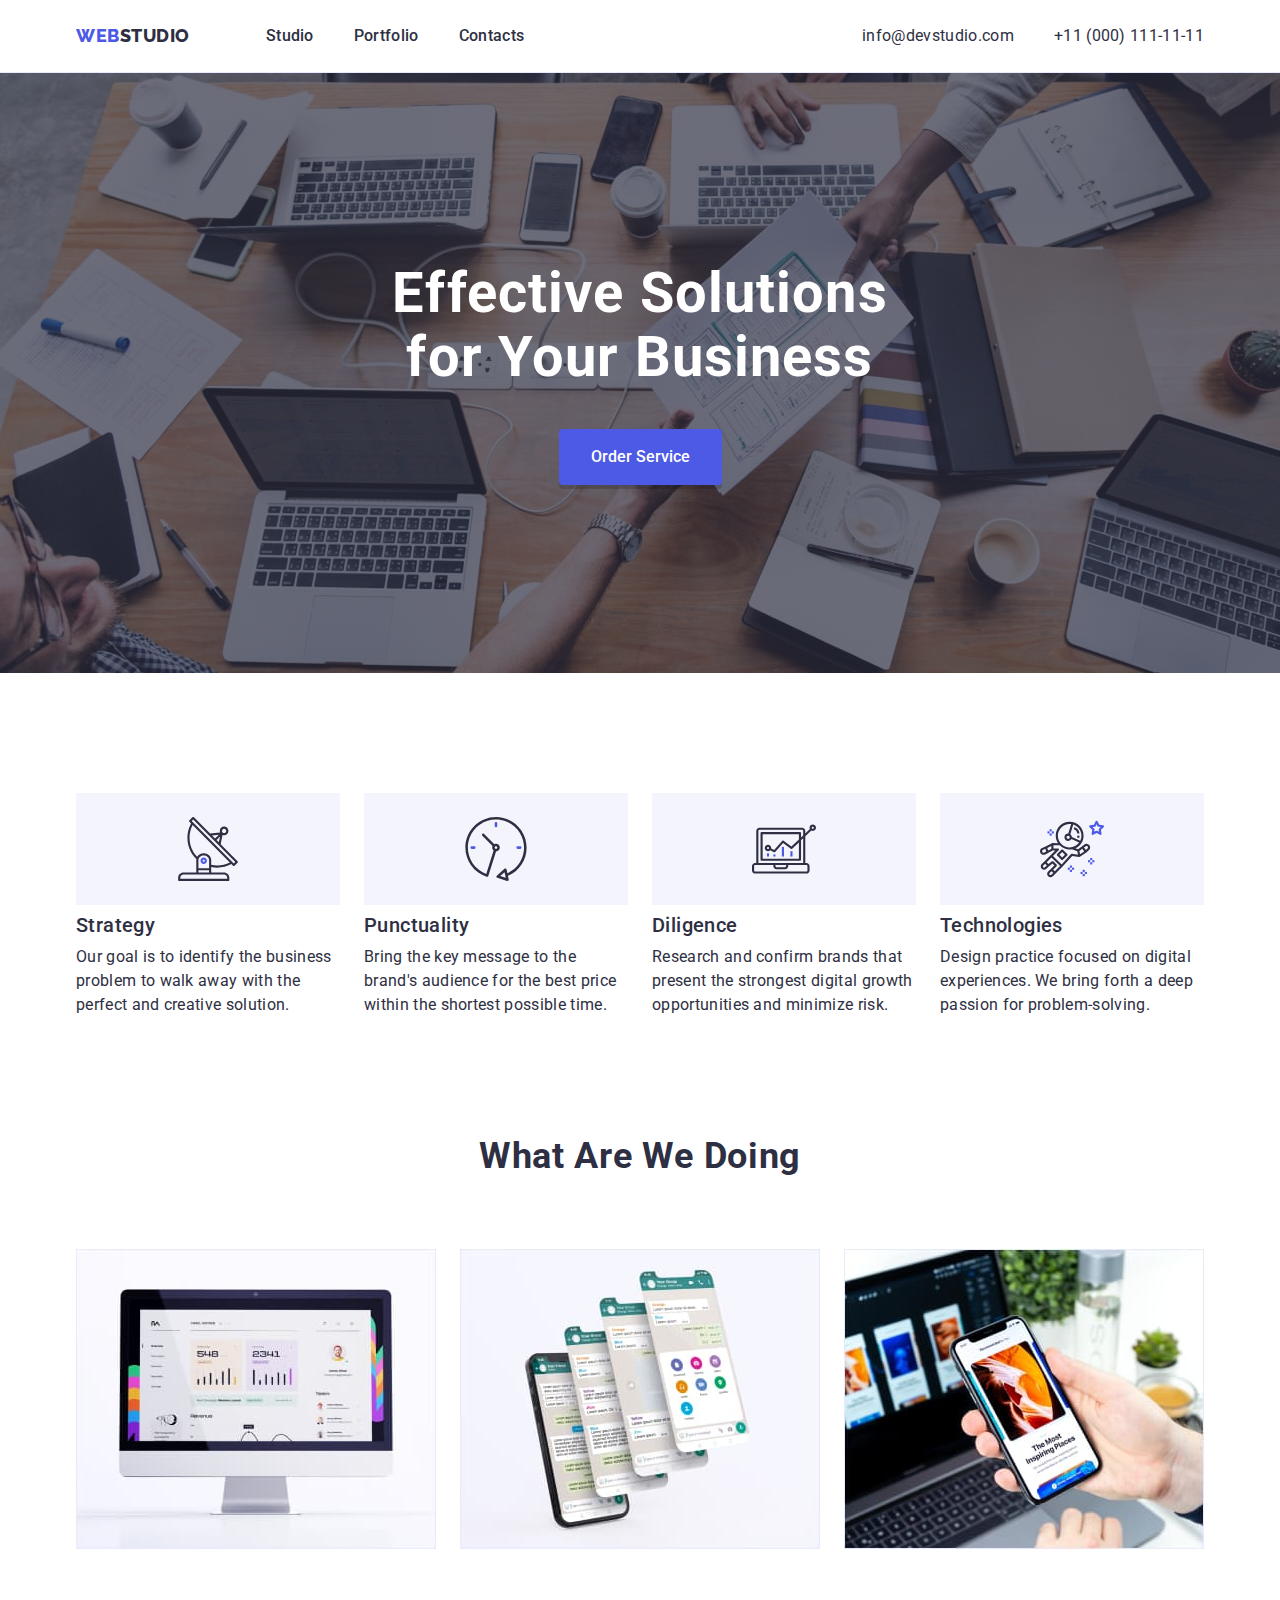
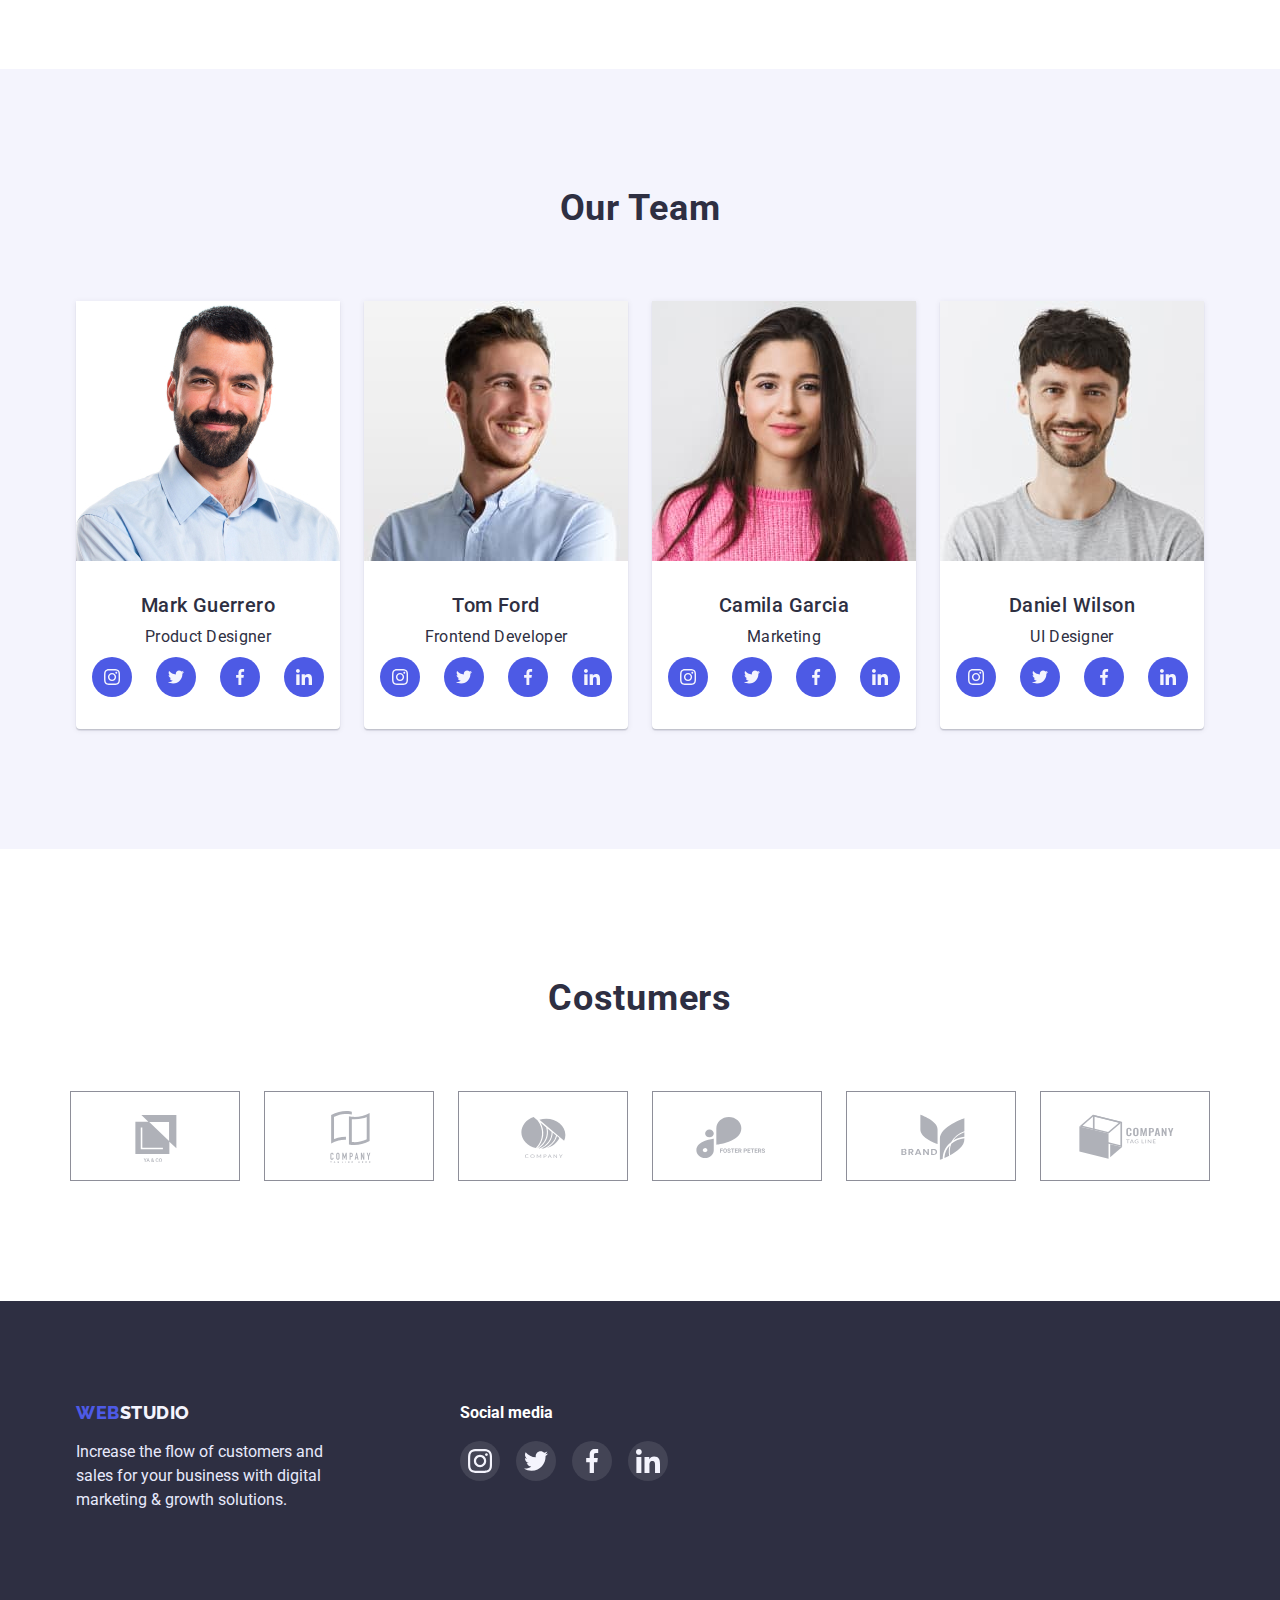
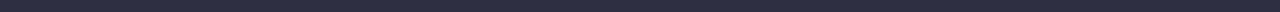
==== index.html @ dcc98bd8 "finish 04" ====
<!DOCTYPE html>
<html lang="en">
<head>
    <meta charset="UTF-8">
    <meta http-equiv="X-UA-Compatible" content="IE=edge">
    <meta name="viewport" content="width=device-width, initial-scale=1.0">
    <title>WebStudio</title>
    <link rel="preconnect" href="https://fonts.googleapis.com">
    <link rel="preconnect" href="https://fonts.gstatic.com" crossorigin>
    <link href="https://fonts.googleapis.com/css2?family=Raleway:wght@800&family=Roboto:wght@400;500;700;900&display=swap"
        rel="stylesheet">  
    <link rel="stylesheet" href="https://cdnjs.cloudflare.com/ajax/libs/modern-normalize/1.0.0/modern-normalize.min.css" >
    <link rel="stylesheet" href="./css/styles.css">
</head>
<body>
    <header class="head">
        <div class="container head-content ">
            <nav class="nav-content">
                <a class="logo link" href="./index.html"><span class="logo-web"> Web</span>Studio</a>
                <ul class="nav-list list">
                    <li class="nav-item"> <a class="link" href="">Studio</a></li>
                    <li class="nav-item"> <a class="link" href="./portfolio.html">Portfolio</a></li>
                    <li class="nav-item"> <a class="link" href="">Contacts</a></li>
                </ul>
            </nav>
            <address class="contacts list ">
                <ul class="contacts-list ">
                    <li class="contacts-item"> <a class="link mail" href="mailto:info@devstudio.com">info@devstudio.com</a></li>
                    <li class="contacts-item"><a class="link tel" href="tel:+110001111111">+11 (000) 111-11-11</a></li>
                </ul>
            </address>
        </div>
    </header>
    <main class="main-studio">
        <section class="hero">
            <div class="container hero-content">
                <h1 class="hero-title">Effective Solutions for Your Business</h1>
                <button class="hero-button " type="button">Order Service </button> 
            </div>
        </section>
        <section class="main-content">
            <section class="features">
                <div class="container ">
                    <h2 hidden>features</h2>
                    <ul class="features-list list">
                        <li class="features-item"> 
                            <div class="features-content-icon">
                            <svg class="features-icon" >
                                <use href="./images/sprite.svg#icon-antenna-1" width="64" height="64"></use>
                            </svg>
                            </div>
                            <h3 class="features-title">Strategy</h3>
                            <p class="features-subtitle">Our goal is to identify the business
                            problem to walk away with the perfect and creative solution.</p>
                        </li>
                        <li class="features-item">
                            <div class="features-content-icon">
                                <svg class="features-icon">
                                    <use href="./images/sprite.svg#icon-clock-1" width="64" height="64"></use>
                                </svg>
                            </div>
                            <h3 class="features-title">Punctuality</h3>
                            <p class="features-subtitle">Bring the key message to the brand's audience for the best price within the shortest possible time.</p>
                        </li>
                        <li class="features-item">
                            <div class="features-content-icon">
                                <svg class="features-icon">
                                    <use href="./images/sprite.svg#icon-diagram-1" width="64" height="64"></use>
                                </svg>
                            </div>
                            <h3 class="features-title">Diligence</h3>
                            <p class="features-subtitle">Research and confirm brands that present the strongest digital growth opportunities and minimize risk.</p>
                        </li>
                        <li class="features-item">
                           <div class="features-content-icon">
                                <svg class="features-icon">
                                    <use href="./images/sprite.svg#icon-astronaut-1" width="64" height="64"></use>
                                </svg>
                            </div>
                            <h3 class="features-title">Technologies</h3>
                            <p class="features-subtitle">Design practice focused on digital experiences. We bring forth a deep passion for problem-solving.</p>
                        </li>
                    </ul>
                </div>
            </section>
            <section class="work">
                <div class="container">
                    <h2 class="work-title">What are we doing</h2>
                    <ul class="work-list list">
                        <li class="work-item">
                            <img src="./images/work/comp.jpg" alt="computer" width="360" >
                        </li>
                        <li class="work-item">
                            <img src="./images/work/Rectangle.jpg" alt="message" width="360" >
                        </li>
                        <li class="work-item">
                            <img src="./images/work/tel.jpg" alt="result" width="360" >
                        </li>
                    </ul>
                </div>
            </section>
            <section class="team team-content">
                <div class="container">
                    <h2 class="team-title">Our Team</h2>
                    <ul class="team-list list">
                        <li class="team-item ">
                            <img src="./images/team/Mark-Guerrero.jpg" alt="Mark-Guerrero" width="264">
                            <h3 class="team-subtitle">Mark Guerrero</h3>
                            <p class="team-text">Product Designer</p>
                            <ul class="team-social-list">
                                <li>
                                    <a class="team-social-link link" href="">
                                        <svg class="team-social-icon" width="16" height="16">
                                            <use href="./images/sprite.svg#icon-instagram-2"></use>
                                        </svg>
                                    </a>
                                </li>
                                <li>
                                    <a class="team-social-link link" href="">
                                        <svg class="team-social-icon" width="16" height="16">
                                            <use href="./images/sprite.svg#icon-twitter-1"></use>
                                        </svg>
                                    </a>
                                </li>
                                <li>
                                    <a class="team-social-link link" href="">
                                        <svg class="team-social-icon" width="16" height="16">
                                            <use href="./images/sprite.svg#icon-facebook-1"></use>
                                        </svg>
                                    </a>
                                </li>
                                <li>
                                    <a class="team-social-link link" href="">
                                        <svg class="team-social-icon" width="16" height="16">
                                            <use href="./images/sprite.svg#icon-linkedin-1"></use>
                                        </svg>
                                    </a>
                                </li>
                            </ul>
                        </li>
                        <li class="team-item ">
                            <img src="./images/team/Tom-Ford.jpg" alt="Tom-Ford" width="264">
                            <h3 class="team-subtitle">Tom Ford</h3>
                            <p class="team-text">Frontend Developer</p>
                            <ul class="team-social-list">
                                <li>
                                    <a class="team-social-link link" href="">
                                        <svg class="team-social-icon" width="16" height="16">
                                            <use href="./images/sprite.svg#icon-instagram-2"></use>
                                        </svg>
                                    </a>
                                </li>
                                <li>
                                    <a class="team-social-link link" href="">
                                        <svg class="team-social-icon" width="16" height="16">
                                            <use href="./images/sprite.svg#icon-twitter-1"></use>
                                        </svg>
                                    </a>
                                </li>
                                <li>
                                    <a class="team-social-link link" href="">
                                        <svg class="team-social-icon" width="16" height="16">
                                            <use href="./images/sprite.svg#icon-facebook-1"></use>
                                        </svg>
                                    </a>
                                </li>
                                <li>
                                    <a class="team-social-link link" href="">
                                        <svg class="team-social-icon" width="16" height="16">
                                            <use href="./images/sprite.svg#icon-linkedin-1"></use>
                                        </svg>
                                    </a>
                                </li>
                            </ul>
                        </li>
                        <li class="team-item ">
                            <img src="./images/team/Camila-Garcia.jpg" alt="Camila-Garcia" width="264">
                            <h3 class="team-subtitle">Camila Garcia</h3>
                            <p class="team-text">Marketing</p>
                            <ul class="team-social-list">
                                <li>
                                    <a class="team-social-link link" href="">
                                        <svg class="team-social-icon" width="16" height="16">
                                            <use href="./images/sprite.svg#icon-instagram-2"></use>
                                        </svg>
                                    </a>
                                </li>
                                <li>
                                    <a class="team-social-link link" href="">
                                        <svg class="team-social-icon" width="16" height="16">
                                            <use href="./images/sprite.svg#icon-twitter-1"></use>
                                        </svg>
                                    </a>
                                </li>
                                <li>
                                    <a class="team-social-link link" href="">
                                        <svg class="team-social-icon" width="16" height="16">
                                            <use href="./images/sprite.svg#icon-facebook-1"></use>
                                        </svg>
                                    </a>
                                </li>
                                <li>
                                    <a class="team-social-link link" href="">
                                        <svg class="team-social-icon" width="16" height="16">
                                            <use href="./images/sprite.svg#icon-linkedin-1"></use>
                                        </svg>
                                    </a>
                                </li>
                            </ul>
                        </li>
                        <li class="team-item ">
                            <img src="./images/team/Daniel-Wilson.jpg" alt="Daniel-Wilson" width="264">
                            <h3 class="team-subtitle">Daniel Wilson</h3>
                            <p class="team-text">UI Designer</p>
                            <ul class="team-social-list">
                                <li>
                                    <a class="team-social-link link" href="">
                                        <svg class="team-social-icon" width="16" height="16">
                                            <use href="./images/sprite.svg#icon-instagram-2"></use>
                                        </svg>
                                    </a>
                                </li>
                                <li>
                                    <a class="team-social-link link" href="">
                                        <svg class="team-social-icon" width="16" height="16">
                                            <use href="./images/sprite.svg#icon-twitter-1"></use>
                                        </svg>
                                    </a>
                                </li>
                                <li>
                                    <a class="team-social-link link" href="">
                                        <svg class="team-social-icon" width="16" height="16">
                                            <use href="./images/sprite.svg#icon-facebook-1"></use>
                                        </svg>
                                    </a>
                                </li>
                                <li>
                                    <a class="team-social-link link" href="">
                                        <svg class="team-social-icon" width="16" height="16">
                                            <use href="./images/sprite.svg#icon-linkedin-1"></use>
                                        </svg>
                                    </a>
                                </li>
                            </ul>
                        </li>
                    </ul>
                </div>
            </section>
        </section>
        <section class="customers">
            <div class="container">
                <h2 class="costumers-title">Costumers</h2>
                <ul class="customers-list list">
                    <li class="customers-item ">
                        <a class="customers-link link" href="">
                            <svg class="customers-icon">
                                <use href="./images/sprite.svg#icon-Logo"></use>
                            </svg>
                        </a>
                    </li>
                    <li class="customers-item ">
                        <a class="customers-link link" href="">
                            <svg class="customers-icon">
                                <use href="./images/sprite.svg#icon-Logo-2"></use>
                            </svg>
                        </a>
                    </li>
                    <li class="customers-item">
                        <a class="customers-link link" href="">
                            <svg class="customers-icon">
                                <use href="./images/sprite.svg#icon-Logo-3"></use>
                            </svg>
                        </a>
                    </li>
                    <li class="customers-item">
                        <a class="customers-link link" href="">
                            <svg class="customers-icon">
                                <use href="./images/sprite.svg#icon-Logo-4"></use>
                            </svg>
                        </a>
                    </li>
                    <li class="customers-item">
                        <a class="customers-link link" href="">
                            <svg class="customers-icon">
                                <use href="./images/sprite.svg#icon-Logo-5"></use>
                            </svg>
                        </a>
                    </li>
                    <li class="customers-item">
                        <a class="customers-link link" href="">
                            <svg class="customers-icon">
                                <use href="./images/sprite.svg#icon-Logo-6"></use>
                            </svg>
                        </a>
                    </li>
                </ul>
            </div>
        </section>
    </main>
    <footer class="footer">
        <section>
            <div class="container footer-content ">
                <div class="footer-logo-content">
                    <a class="footer-logo link" href="./index.html"><span class="logo-web"> Web</span>Studio</a>
                    <p class="footer-text">Increase the flow of customers and sales for your business with digital marketing &
                        growth solutions.</p>
                </div>
                <div class="footer-social-content">
                    <h2 class="footer-title">Social media</h2>
                    <ul class="footer-social-list list">
                        <li>
                            <a class="footer-social-link link" href="">
                                <svg class="footer-social-icon" width="24" height="24">
                                    <use href="./images/sprite.svg#icon-instagram-2"></use>
                                </svg>
                            </a>
                        </li>
                        <li>
                            <a class="footer-social-link link" href="">
                                <svg class="footer-social-icon"  width="24" height="24">
                                    <use href="./images/sprite.svg#icon-twitter-1"></use>
                                </svg>
                            </a>
                        </li>
                        <li>
                            <a class="footer-social-link link" href="">
                                <svg  class="footer-social-icon" width="24" height="24">
                                    <use href="./images/sprite.svg#icon-facebook-1"></use>
                                </svg>
                            </a>
                        </li>
                        <li>
                            <a class="footer-social-link link" href="">
                                <svg class="footer-social-icon" width="24" height="24">
                                    <use href="./images/sprite.svg#icon-linkedin-1"></use>
                                </svg>
                            </a>
                        </li>
                    </ul>

                </div>
            </div>
        </section>
    </footer>
    
</body>
</html>
---- css/styles.css ----
:root {
    --hover-color: #404BBF;
    --color-navy-blue: #2E2F42;
    --color-iris:#4D5AE5;
    --background-color-cloud:#F4F4FD;
    
}

h1,
h2,
h3,
h4,
p {
    margin: 0;
}
ul {
    margin: 0;
    padding: 0;
}
img {
    display: block;
    max-width: 100%;
    height: auto;
}


body {
    font-family: "Roboto", sans-serif;
    color:var(--color-navy-blue);
    
}
.container {
    width: 1158px;
    margin: 0 auto;
    padding: 0 15px;
    
}
.item {
   
}

.list li {
    list-style: none;
}
.link {
    display: block;
    text-decoration: none;
    color: var(--color-navy-blue);

}
.link:hover, .link:focus {
    color: var(--hover-color);
}



/*-------------------------- header --------------------------*/

.head {
    padding: 24px 0;
    box-sizing: border-box;
    border-bottom: 1px solid #E7E9FC;
    background-color: #FFFFFF
    
}
.head-content {
    display: flex;
    align-items: center;
    justify-content: space-between;

}
.nav-content {
    display: flex;
    align-items: center;
}
.logo {
    font-family: "Raleway", sans-serif;
    font-weight: 800;
    font-size: 18px;
    line-height: 1.3;
    color: var(--color-navy-blue);
    margin-right: 76px;

    letter-spacing: 0.03em;
    text-transform: uppercase;
}
.logo-web {
    font-family: "Raleway", sans-serif;
    font-weight: 800;
    font-size: 18px;
    line-height: 1.3;
    color: var(--color-iris);

    letter-spacing: 0.03em;
    text-transform: uppercase;
}

.contacts {
}
.nav-list {
    display: flex;
    gap: 30px;
    font-weight: 500;
    font-size: 16px;
    line-height: 1.5;
    letter-spacing: 0.02em;
    gap: 40px;
}
.contacts-list {
    display: flex;
    gap: 40px;
}
.contacts-item {
    font-family: inherit;
    font-style: normal;
    font-weight: 400;
    font-size: 16px;
    line-height: 1.5;
    letter-spacing: 0.02em;
    color: #434455;
}
    
.mail {
}
.tel {
}



/*------------------- hero studio ---------------------*/
.hero {
    padding: 188px 0;
    text-align: center;
    background-image: linear-gradient(rgba(46, 47, 66, 0.7), rgba(46, 47, 66, 0.7)),
      url('../images/hero/people-office.jpg');
    background-repeat: no-repeat;
    background-size: cover;
    background-color: var(--color-navy-blue);
}
.hero-content {
}
.hero-title {
    margin: 0 auto;
    width: 496px;
    height: 120px;
    font-size: 56px;
    text-align: center;
    letter-spacing: 0.02em;
    color: #FFFFFF;

}
.hero-button {
    padding: 16px 32px;
    background: var(--color-iris);
    border: 1px;
    font-weight: 500;
    font-size: 16px;
    line-height: 1.5;
    color: #FFFFFF;
    font-family: inherit;
    margin-top: 48px;
    border-radius: 4px;
    box-shadow: 0 4px  rgba(0, 0, 0, 0.15);
}    
    
.hero-button:hover,
.hero-button:focus  {
    background-color: var(--hover-color);

}

/*------------------- features studio ---------------------*/


.main-content {
    padding: 120px 0;

}
.features {
    padding-bottom: 120px;
}
.features-list {
    display: flex;
    justify-content: center;
    gap: 24px;
   
}

.features-item {
   width: calc((100% - 72px) / 4);
}
.features-content-icon {
    display: flex;
    margin-bottom: 8px;
}

.features-icon {
    padding: 24px 100px;
    width: 264px;
    height: 112px;
    background-color: var(--background-color-cloud);

}
.features-title {
    font-weight: 500;
    font-size: 20px;
    line-height: 1.2;
    letter-spacing: 0.02em;

}

.features-subtitle {
    font-size: 16px;
    line-height: 1.5;
    letter-spacing: 0.02em;
    margin-top: 8px;
    width: 264px;
}


/*------------------- work studio ---------------------*/
.work {
    padding-bottom: 120px;
}
.work-title {
    font-weight: 700;
    font-size: 36px;
    line-height: 1.11;
    text-align: center;
    letter-spacing: 0.02em;
    text-transform: capitalize;
}

.work-list {
    display: flex;
    margin-top: 72px;
    gap: 24px;
}

.work-item {
    width: calc((100% - 48px) / 3);
}



/*------------------- team studio  ---------------------*/

.team {
    background: var(--background-color-cloud);
    color: var(--color-navy-blue);
}
.team-content {
    padding: 120px 0;
}

.team-title {
    font-weight: 700;
    font-size: 36px;
    line-height: 1.11;
    text-align: center;
    letter-spacing: 0.02em;
    text-transform: capitalize;
}

.team-list {
    display: flex;
    margin-top: 72px;
    gap: 24px;
}
.team-item {
    width: calc((100% - 72px) / 4);
    padding-bottom: 32px;

    background: #FFFFFF;
    box-shadow: 0px 1px 6px rgba(46, 47, 66, 0.08), 0px 1px 1px rgba(46, 47, 66, 0.16), 0px 2px 1px rgba(46, 47, 66, 0.08);
    border-radius: 0px 0px 4px 4px;
}

.team-subtitle {
    margin-top: 32px;
    font-weight: 500;
    font-size: 20px;
    line-height: 1.2;
    text-align: center;
    letter-spacing: 0.02em;
}

.team-text {
    margin-top: 8px;
    font-size: 16px;
    line-height: 1.5;
    text-align: center;
    letter-spacing: 0.02em;
}
.team-social-list {
    display: flex;
    justify-content: center;
    gap: 24px;
    margin-top: 8px;
}
.team-social-link {
    display: flex;
    justify-content: center;
    align-items: center;
    Width: 40px;
    Height: 40px;
    border-radius: 50%;
    background-color: var(--color-iris);
}
.team-social-link:hover,
.team-social-link:focus {
    background-color: var(--hover-color);
}
.team-social-icon {
}

/*------------------- customers --------------------*/
.customers {
    padding: 10px 0 120px;
}

.costumers-title {
    color: var(--color-navy-blue);
    margin-bottom: 72px;
    font-weight: 700;
    font-size: 36px;
    line-height: 1.11;
    text-align: center;
    letter-spacing: 0.02em;
    text-transform: capitalize;
}

.customers-list {
    display: flex;
    justify-content: center;
    gap: 24px;
}

.customers-item {
    border: 1px solid #8E8F99;
}
.customers-item:hover  {
    border-color: var(--hover-color);
}

.customers-link {
    display: flex;
    justify-content: center;
    align-items: center;
    padding: 16px 32px;
}

.customers-link:hover .customers-icon,
.customers-link:focus .customers-icon {
    fill: var(--hover-color);
}
.customers-icon {
    width: 104px;
    height: 56px;
    fill: #AFB1B8;
}



/*------------------- filter btn portfolio ---------------------*/

.filter {
}

.filter-btn {
    display: flex;
    justify-content: center;
    gap: 24px;
}

.filter-btn > li button:hover, .filter-btn > li button:focus  {
    background-color: var(--hover-color);
    color: #FFFFFF;
}

.fil-btn {
    margin-bottom: 72px;
    background: var(--background-color-cloud);
    border-radius: 4px;
    border: 1px solid #E7E9FC;

    font-family: inherit;
    font-weight: 500;
    font-size: 16px;
    line-height: 1.5;
    color: #4D5AE5;

}
.filter-btn-all {
    width: 69px;
    height: 48px;
}
.filter-btn-web {
    width: 116px;
    height: 48px;
}
.filter-btn-app   {
    width: 78px;
    height: 48px;
}
.filter-btn-des {
    width: 101px;
    height: 48px;
}
.filter-btn-market {
    width: 126px;
    height: 48px;

}

/*------------------- project portfolio ---------------------*/

.project {
 padding: 96px 0 120px;    
}
.project-list {
    display: flex;
    flex-wrap: wrap;
    column-gap: 24px;
    row-gap: 48px;
}
.project-item:hover,
.project-item:focus {
    box-shadow: 1px 2px  rgba(46, 47, 66, 0.16);

}
.project-item {
    width: 360px;
    flex-basis: calc((100% - 48px) / 3);
}

.project-card-info {
    display: flex;
    flex-direction: column;
    justify-content: center;
    align-items: flex-start;
    padding: 32px 16px ;
    border:  1px solid #E7E9FC;
    border-top: none;

    width: 360px;
}
.project-title{
    font-weight: 500;
    font-size: 20px;
    line-height: 1.2;
    letter-spacing: 0.02em;
    color: var(--color-navy-blue);
}
.project-subtitle{
    font-size: 16px;
    line-height: 1.5;
    letter-spacing: 0.02em;
    color: var(--color-navy-blue);
    margin-top: 8px;
}


/*------------------- footer ---------------------*/
.footer {
    background: var(--color-navy-blue);
    padding: 100px 0;
}
.footer-content {
    display: flex;
}
.footer-logo {
    margin-bottom: 16px;
    font-family: "Raleway", sans-serif;
    font-weight: 800;
    font-size: 18px;
    line-height: 1.3;
    color: #F4F4FD;

    letter-spacing: 0.03em;
    text-transform: uppercase;
}

.footer-text {
    width: 264px;
    height: 72px;
    font-size: 16px;
    line-height: 1.5;
    color: #E7E9FC;
}
.footer-title {
    color: #FFFFFF;
    font-size: 16px;
    line-height: 1.5;
    margin-bottom: 16px;
}
.footer-social-content {
    margin-left: 120px;
}
.footer-social-list {
    display: flex;
    gap: 16px;
}


.footer-social-link {
    display: flex;
    justify-content: center;
    align-items: center;
    border-radius: 50%;
    background-color: rgba(255, 255, 255, 0.1);
    width: 40px;
    height: 40px;
}
.footer-social-link:hover,
.footer-social-link:focus {
    background-color: #31D0AA;
}

.footer-social-icon {}
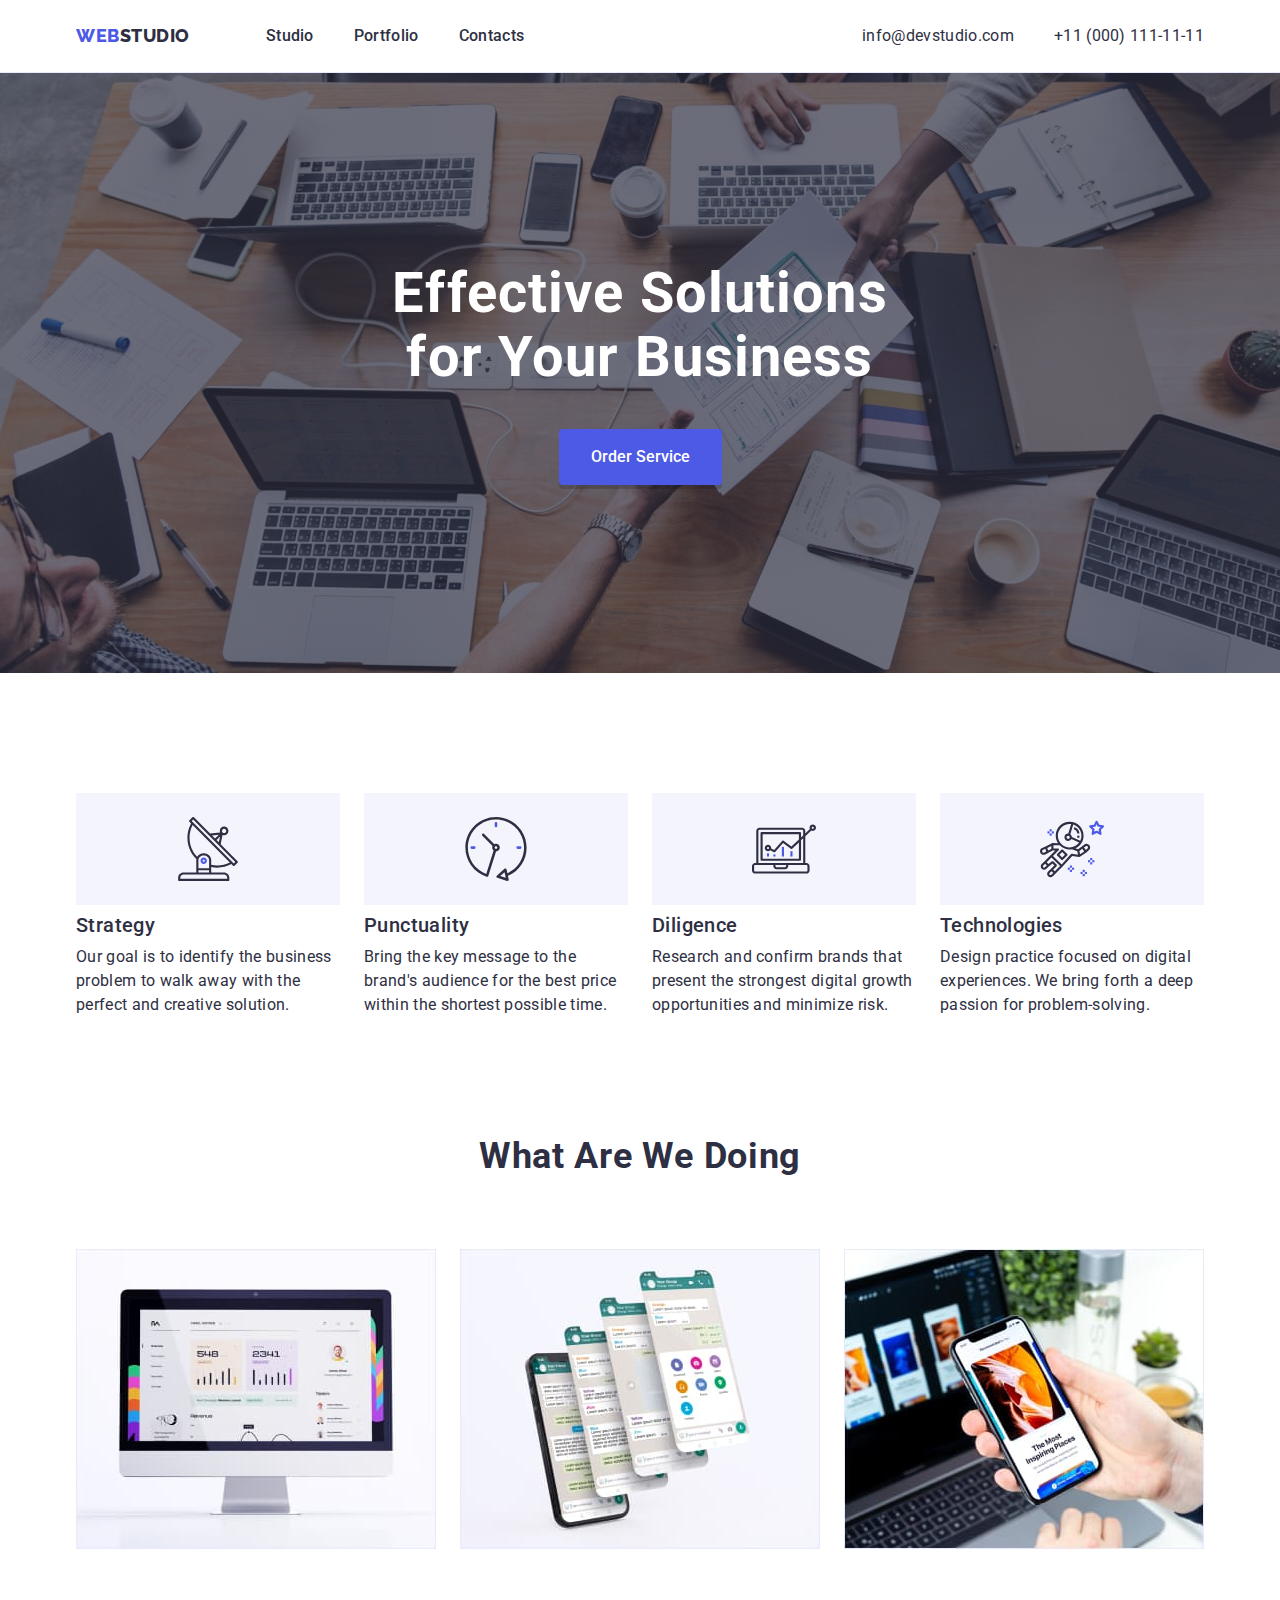
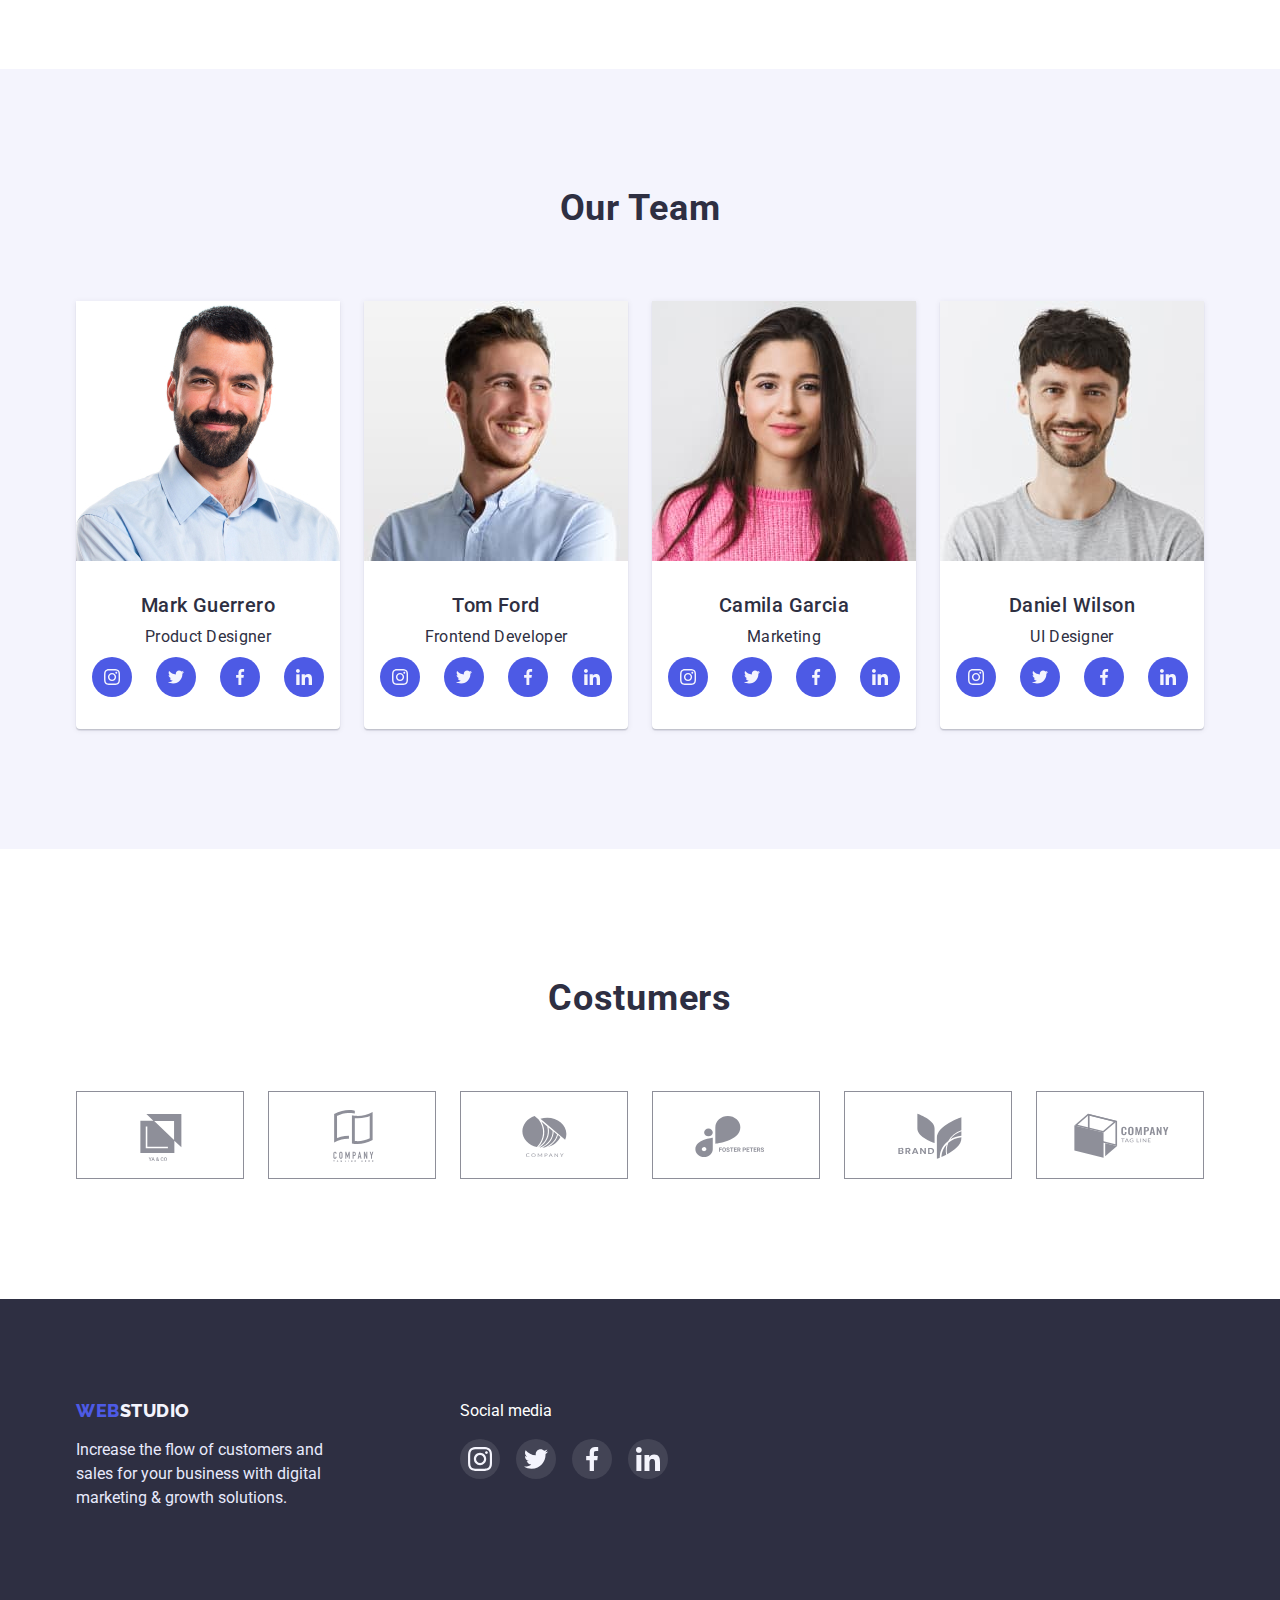
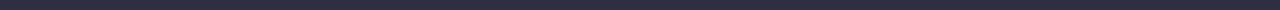
==== commit 6dcad50f: "fixid" ====
--- a/index.html
+++ b/index.html
@@ -45,8 +45,8 @@
                     <ul class="features-list list">
                         <li class="features-item"> 
                             <div class="features-content-icon">
-                            <svg class="features-icon" >
-                                <use href="./images/sprite.svg#icon-antenna-1" width="64" height="64"></use>
+                            <svg class="features-icon" width="64" height="64">
+                                <use href="./images/sprite.svg#icon-antenna-1" ></use>
                             </svg>
                             </div>
                             <h3 class="features-title">Strategy</h3>
@@ -55,8 +55,8 @@
                         </li>
                         <li class="features-item">
                             <div class="features-content-icon">
-                                <svg class="features-icon">
-                                    <use href="./images/sprite.svg#icon-clock-1" width="64" height="64"></use>
+                                <svg class="features-icon"  width="64" height="64">
+                                    <use href="./images/sprite.svg#icon-clock-1"></use>
                                 </svg>
                             </div>
                             <h3 class="features-title">Punctuality</h3>
@@ -64,8 +64,8 @@
                         </li>
                         <li class="features-item">
                             <div class="features-content-icon">
-                                <svg class="features-icon">
-                                    <use href="./images/sprite.svg#icon-diagram-1" width="64" height="64"></use>
+                                <svg class="features-icon" width="64" height="64">
+                                    <use href="./images/sprite.svg#icon-diagram-1" ></use>
                                 </svg>
                             </div>
                             <h3 class="features-title">Diligence</h3>
@@ -73,8 +73,8 @@
                         </li>
                         <li class="features-item">
                            <div class="features-content-icon">
-                                <svg class="features-icon">
-                                    <use href="./images/sprite.svg#icon-astronaut-1" width="64" height="64"></use>
+                                <svg class="features-icon" width="64" height="64">
+                                    <use href="./images/sprite.svg#icon-astronaut-1" ></use>
                                 </svg>
                             </div>
                             <h3 class="features-title">Technologies</h3>
@@ -306,7 +306,7 @@
                         growth solutions.</p>
                 </div>
                 <div class="footer-social-content">
-                    <h2 class="footer-title">Social media</h2>
+                    <p class="footer-title">Social media</p>
                     <ul class="footer-social-list list">
                         <li>
                             <a class="footer-social-link link" href="">
--- a/css/styles.css
+++ b/css/styles.css
@@ -130,6 +130,9 @@
 
 /*------------------- hero studio ---------------------*/
 .hero {
+    max-width: 1440px;
+    margin-left: auto;
+    margin-right: auto;
     padding: 188px 0;
     text-align: center;
     background-image: linear-gradient(rgba(46, 47, 66, 0.7), rgba(46, 47, 66, 0.7)),
@@ -192,14 +195,16 @@
 }
 .features-content-icon {
     display: flex;
-    margin-bottom: 8px;
-}
-
-.features-icon {
-    padding: 24px 100px;
+    justify-content: center;
+    align-items: center;
     width: 264px;
     height: 112px;
+    margin-bottom: 8px;
     background-color: var(--background-color-cloud);
+}
+
+.features-icon {
+
 
 }
 .features-title {
@@ -338,6 +343,8 @@
 }
 
 .customers-item {
+    width: 168px;
+    height: 88px;
     border: 1px solid #8E8F99;
 }
 .customers-item:hover  {
@@ -348,7 +355,8 @@
     display: flex;
     justify-content: center;
     align-items: center;
-    padding: 16px 32px;
+    width: 100%;
+    height: 100%;
 }
 
 .customers-link:hover .customers-icon,
@@ -358,7 +366,7 @@
 .customers-icon {
     width: 104px;
     height: 56px;
-    fill: #AFB1B8;
+    fill:#8E8F99
 }
 
 
@@ -374,9 +382,11 @@
     gap: 24px;
 }
 
-.filter-btn > li button:hover, .filter-btn > li button:focus  {
+.filter-btn > li button:hover,
+ .filter-btn > li button:focus  {
     background-color: var(--hover-color);
     color: #FFFFFF;
+    box-shadow: 0 4px rgba(0, 0, 0, 0.15);
 }
 
 .fil-btn {
@@ -425,8 +435,8 @@
     column-gap: 24px;
     row-gap: 48px;
 }
-.project-item:hover,
-.project-item:focus {
+.project-link:hover,
+.project-link:focus {
     box-shadow: 1px 2px  rgba(46, 47, 66, 0.16);
 
 }
